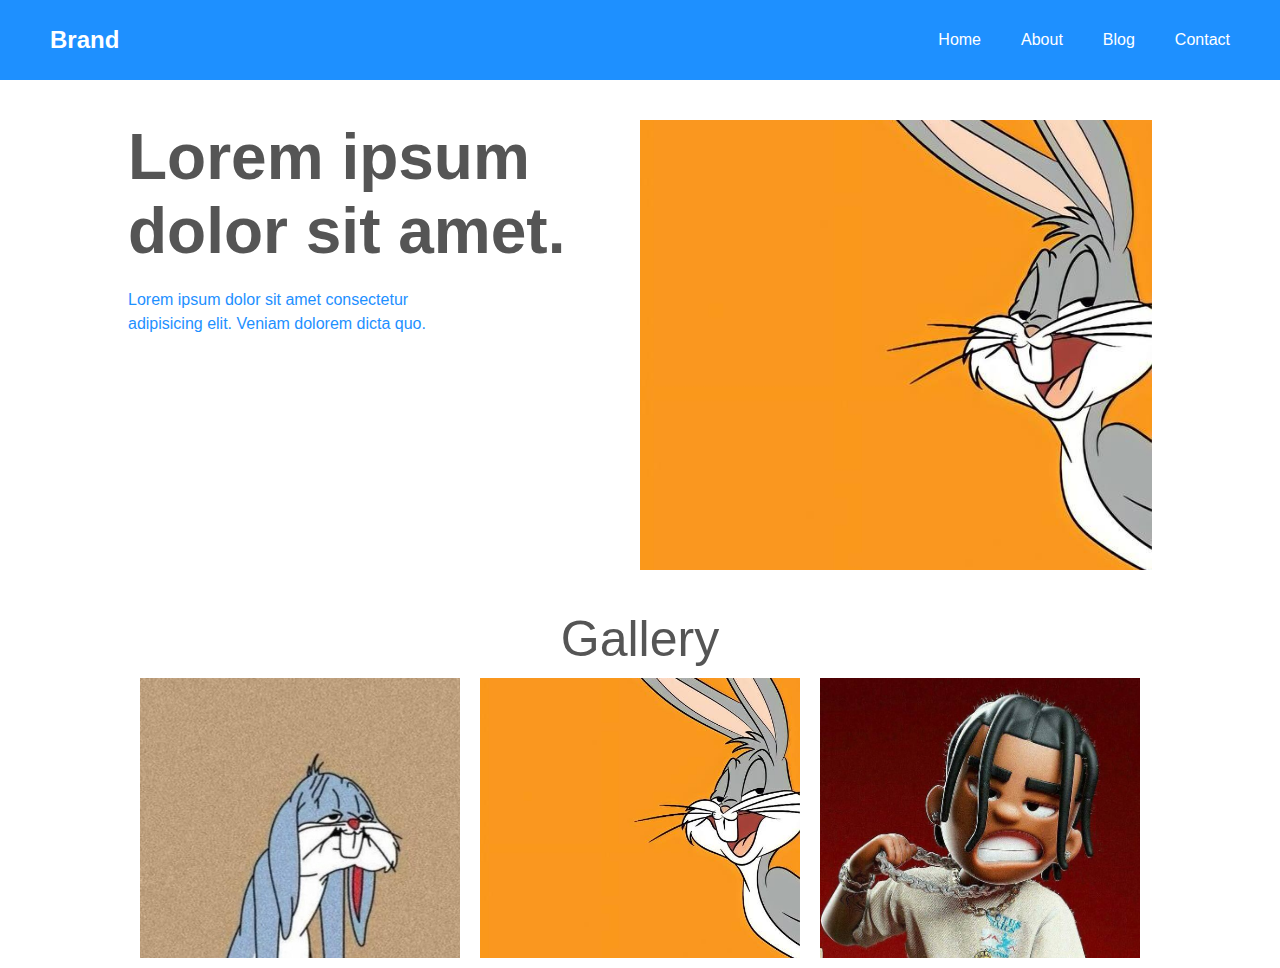
==== index.html @ b7fc4ada "media" ====
<!DOCTYPE html>
<html lang="en">
<head>
    <meta charset="UTF-8">
    <meta http-equiv="X-UA-Compatible" content="IE=edge">
    <meta name="viewport" content="width=device-width, initial-scale=1.0">
    <link rel="stylesheet" href="style.css">
    <title>Document</title>
</head>
<body>
    <nav>
        <h2 class="logo">Brand</h2>
        <ul class="nav_collection">
            <li class="nav_item"> <a href="">Home</a></li>
            <li class="nav_item"> <a href="">About</a></li>
            <li class="nav_item"> <a href="">Blog</a></li>
            <li class="nav_item"> <a href="">Contact</a></li>
        </ul>
    </nav>

    <div class="banner">
        <div class="banner_text">
            <h1>Lorem ipsum dolor sit amet.</h1>
            <p>Lorem ipsum dolor sit amet consectetur adipisicing elit. Veniam dolorem dicta quo.
            </p>
        </div>
        <div class="banner_image"></div>
    </div>

    <h1 class="gallery">Gallery</h1>

    <div class="Gallery_con">
        <div class="card">
            <img src="./quyon 2.jpg" alt="">
        </div>
        <div class="card">
            <img src="./qyn.jpg" alt="">
        </div>
        <div class="card">
            <img src="./photo_2022-04-15_22-51-33.jpg" alt="">
        </div>
    </div>
</body>
</html>
---- style.css ----
*{
    margin: 0;
    padding: 0;
    box-sizing: border-box;
    font-family: sans-serif;
}

/*

Global CSS

 */

 li{
     list-style: none;
 }
 a{
     text-decoration: none;
     color: inherit;
 }


 /*
 
    Main CSS

  */

  nav{
      width: 100%;
      height: 80px;
      background-color: dodgerblue;
      padding: 0 50px;
      display: flex;
      align-items: center;
      justify-content: space-between;
      color: white;
  }

  .nav_collection{
      display: flex;
  }
  .nav_item{
      margin-left: 40px;
  }

  .banner{
      width: 80%;
      margin: 40px auto;
      display: flex;
      flex-wrap: wrap;
  }
  .banner_text{
      width: 50%;

  }
.banner_text h1{
    font-size: 64px;
    color: #555;
}
.banner_text p{
    margin-top: 20px;
    width: 70%;
    line-height: 1.5;
    color: dodgerblue;
}

  .banner_image{
      width: 50%;
      height: 450px;
      background: url(./qyn.jpg) no-repeat center/cover;

  }
  .gallery{
      text-align: center;
      font-size: 50px;
      font-weight: 300;
      color: #555;
  }

  .Gallery_con{
      width: 80%;
      margin: auto;
      display: flex;
      flex-wrap: wrap;
      justify-content: center;
  }
  .card{
      width: 320px;
      height: 280px;
      margin: 10px;
  }
  .card img{
      width: 100%;
      height: 100%;
      object-fit: cover;
  }









/* Planshet media */
@media screen and (max-width:990px) {
    .banner_text h1{
        font-size: 44px;
    }
}





  /*
    Mobile media  
   */
   @media screen and (max-width:600px) {
       nav{
           padding: 0 20px;
       }

       .nav_collection{
           display: none;
       }
       .banner_text h1{
           font-size: 30px;
       }
       .banner{
           width: 94%;
       }
       .banner_text{
           width: 100%;
       }
       .banner_image{
           width: 100%;
           height: 350px;
           margin-top: 20px;
       }
       .gallery{
           font-size: 32px;
       }
       .Gallery_con{
           width: 94%;
       }
   }
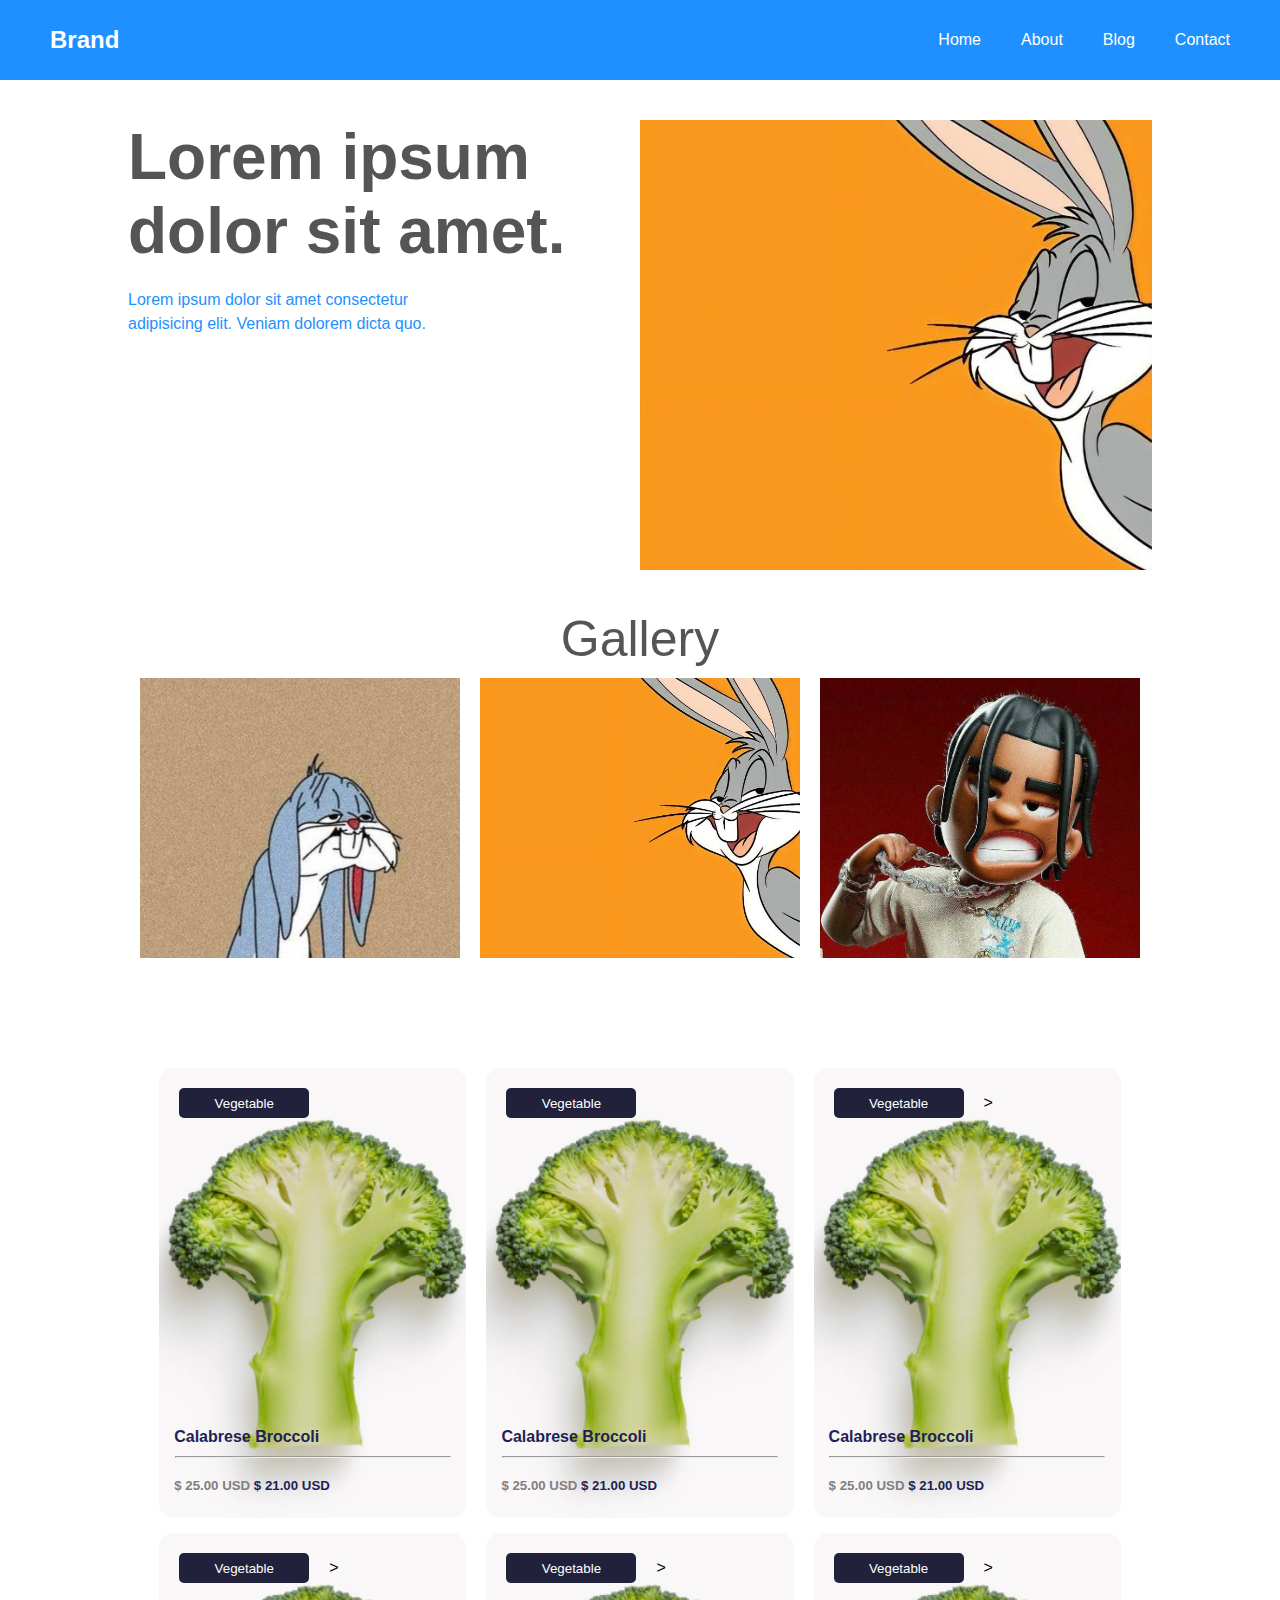
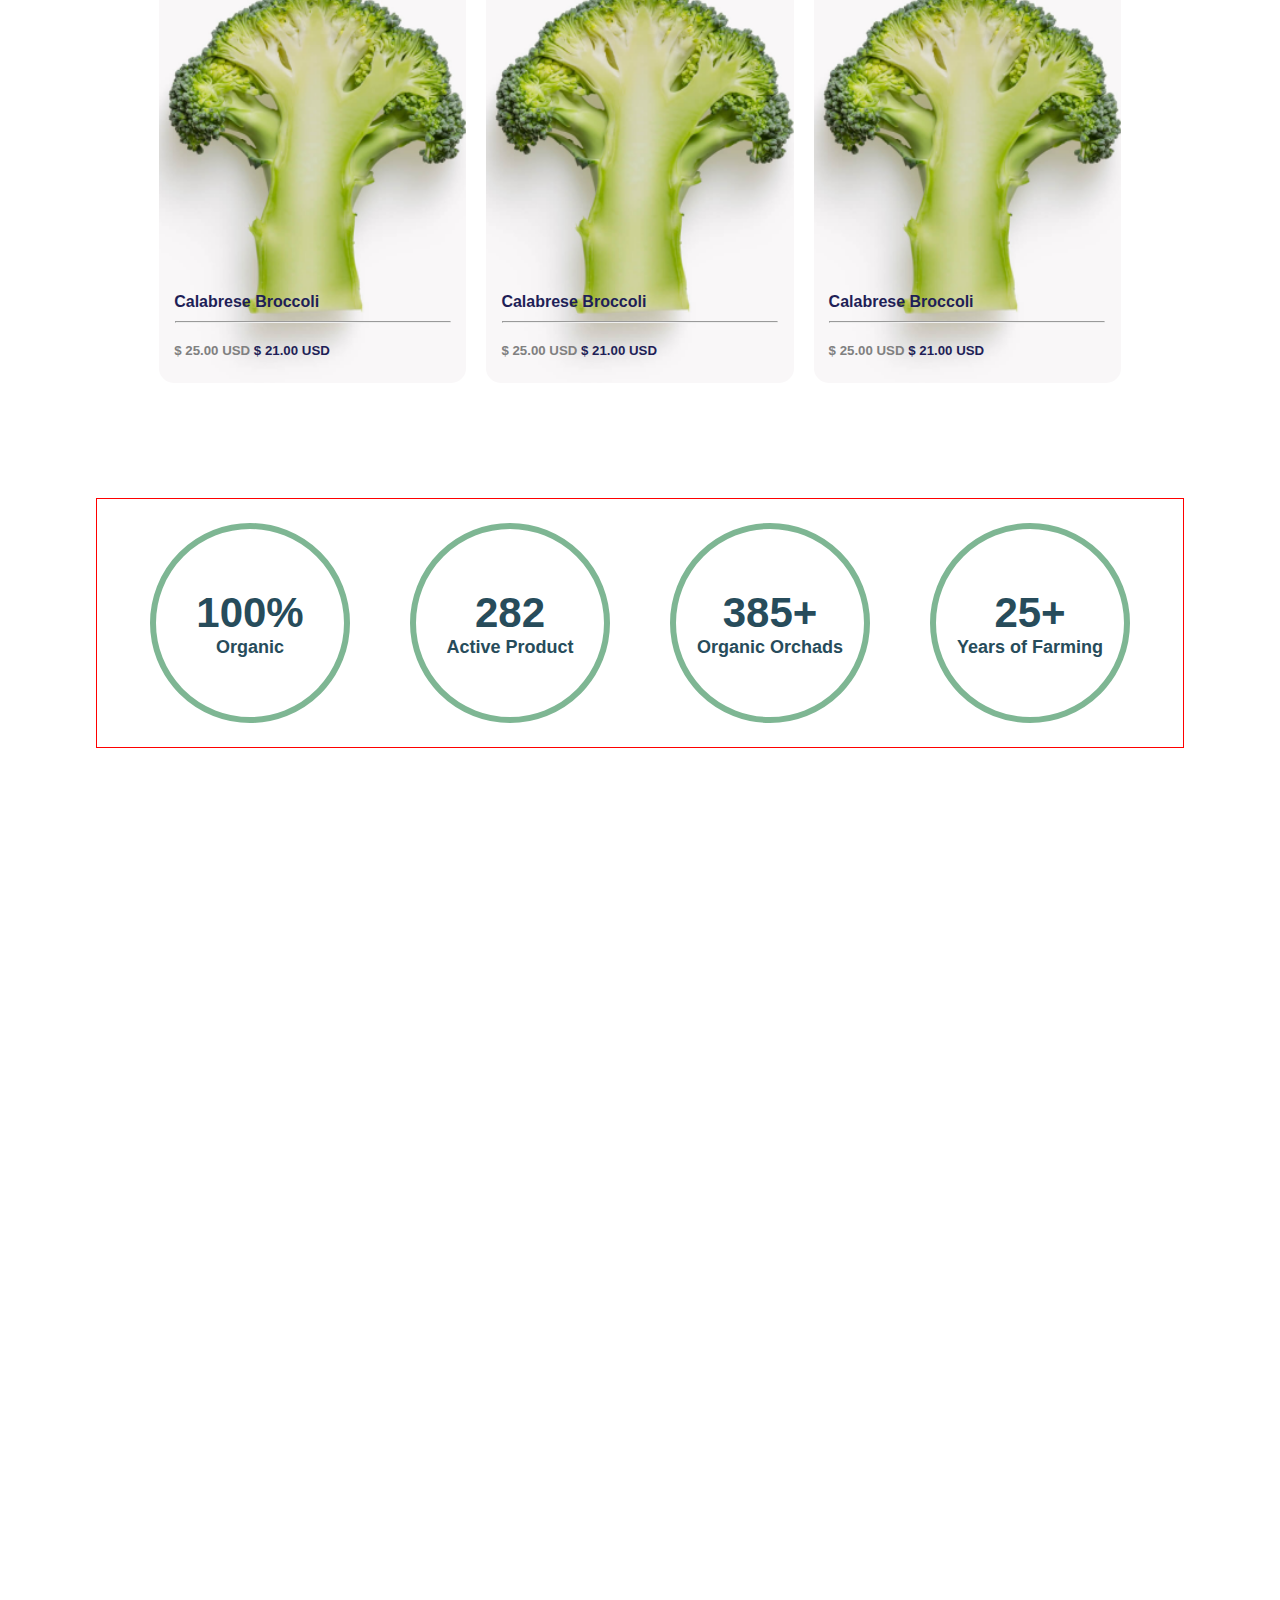
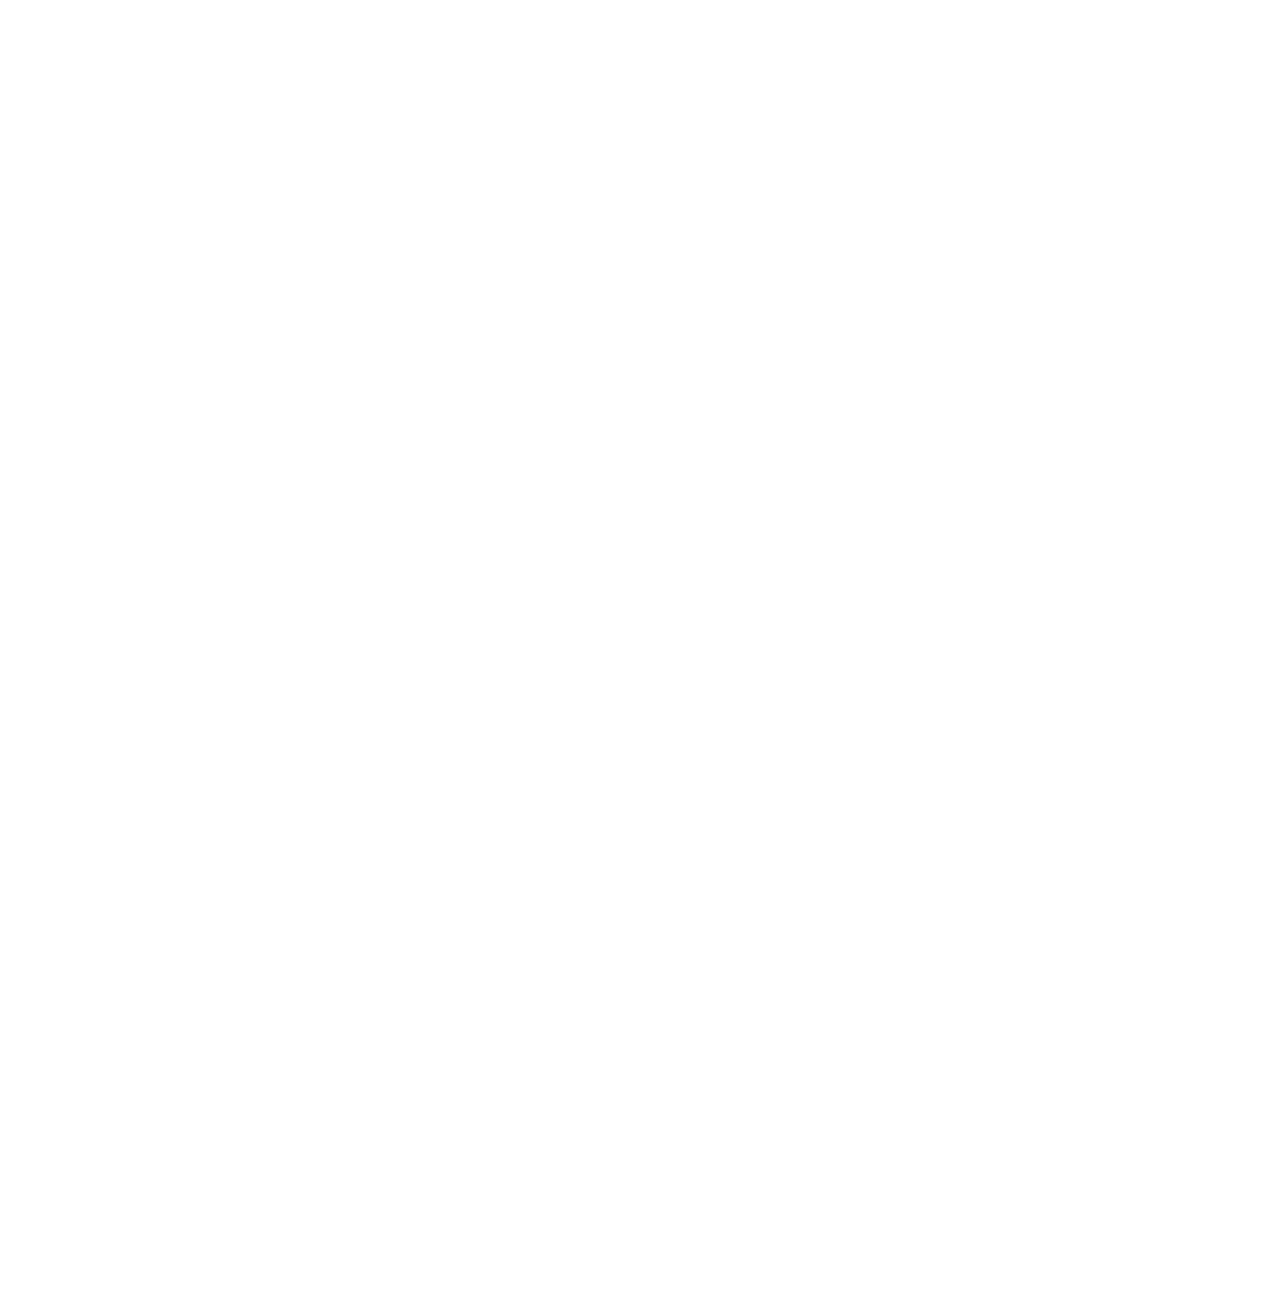
==== commit e635308b: "nowcss" ====
--- a/index.html
+++ b/index.html
@@ -40,5 +40,78 @@
             <img src="./photo_2022-04-15_22-51-33.jpg" alt="">
         </div>
     </div>
+
+    <div class="foto_div">
+        <div class="foto_con">
+            <button>Vegetable</button>
+            <div class="foto_text">
+                <h4>Calabrese Broccoli</h4>
+                <hr>
+                <h5>$ 25.00 USD <span>$ 21.00 USD</span></h5>
+
+            </div>
+        </div>
+        <div class="foto_con">
+            <button>Vegetable</button>
+            <div class="foto_text">
+                <h4>Calabrese Broccoli</h4>
+                <hr>
+                <h5>$ 25.00 USD <span>$ 21.00 USD</span></h5>
+
+            </div>
+        </div>
+        <div class="foto_con">
+            <button>Vegetable</button>>
+            <div class="foto_text">
+                <h4>Calabrese Broccoli</h4>
+                <hr>
+                <h5>$ 25.00 USD <span>$ 21.00 USD</span></h5>
+
+            </div>
+        </div>
+        <div class="foto_con">
+            <button>Vegetable</button>>
+            <div class="foto_text">
+                <h4>Calabrese Broccoli</h4>
+                <hr>
+                <h5>$ 25.00 USD <span>$ 21.00 USD</span></h5>
+
+            </div>
+        </div>
+        <div class="foto_con">
+            <button>Vegetable</button>>
+            <div class="foto_text">
+                <h4>Calabrese Broccoli</h4>
+                <hr>
+                <h5>$ 25.00 USD <span>$ 21.00 USD</span></h5>
+
+            </div>
+        </div>
+        <div class="foto_con">
+            <button>Vegetable</button>>
+            <div class="foto_text">
+                <h4>Calabrese Broccoli</h4>
+                <hr>
+                <h5>$ 25.00 USD <span>$ 21.00 USD</span></h5>
+
+            </div>
+        </div>
+    </div>
+    
+
+    <div class="border_div">
+        <div class="borderradius_div">
+            <h1>100% <br> <p>Organic</p></h1>
+        </div>
+        <div class="borderradius_div">
+            <h1>282 <br> <p>Active Product</p></h1>
+        </div>
+        <div class="borderradius_div">
+            <h1>385+ <br> <p>Organic Orchads</p></h1>
+        </div>
+        <div class="borderradius_div">
+            <h1>25+ <br> <p>Years of Farming</p></h1>
+        </div>
+    </div>
 </body>
 </html>--- a/style.css
+++ b/style.css
@@ -3,6 +3,9 @@
     padding: 0;
     box-sizing: border-box;
     font-family: sans-serif;
+}
+body{
+    height: 500vh;
 }
 
 /*
@@ -84,6 +87,7 @@
       display: flex;
       flex-wrap: wrap;
       justify-content: center;
+      margin-bottom: 100px;
   }
   .card{
       width: 320px;
@@ -96,6 +100,99 @@
       object-fit: cover;
   }
 
+  .foto_div{
+      width: 80%;
+      height: 930px;
+      margin: auto;
+      display: flex;
+      justify-content: center;
+      flex-wrap: wrap;
+      margin-bottom: 100px;
+  }
+  .foto_con{
+      width: 30%;
+      height: 450px;
+      background-color: wheat;
+      border-radius: 15px;
+      background: url(./IMAGE\ \(28\).png) no-repeat center/cover;
+      margin: 0px 10px;
+
+  }
+  .foto_con button{
+      width: 130px;
+      height: 30px;
+      background-color: rgb(33, 33, 60);
+      border-radius: 5px;
+      color: white;
+      border: none;
+      outline: none;
+        margin: 20px;
+  }
+  .foto_text{
+      width: 100%;
+      height: 100px;
+      margin-top: 280px;
+      border-radius: 0 0 15px 15px;
+  }
+  .foto_text h4{
+     padding: 10px 15px;
+     color: rgb(31, 31, 87);
+  }
+.foto_text hr{
+    width: 90%;
+    margin: auto;
+    background-color: rgb(31, 31, 87);
+    height: 2px;
+}
+.foto_text h5{
+    padding: 20px 15px;
+    color: gray;
+
+}
+.foto_text h5 span{
+    color: rgb(31, 31, 87);
+}
+
+.border_div{
+    width: 85%;
+    height: 250px;
+    border: 1px solid red;
+    margin: auto;
+    display: flex;
+    align-items: center;
+    justify-content: center;
+}
+.borderradius_div{
+    width: 200px;
+    height: 200px;
+    border: 1px solid rgb(74, 179, 77);
+    border-radius: 50%;
+    border: 6px solid #7EB693;
+    display: flex;
+    align-items: center;
+    justify-content: center;
+    margin: 0 30px;
+}
+.borderradius_div h1{
+    text-align: center;
+    font-size: 42px;
+    color: #274C5B;
+
+}
+.borderradius_div h1 p{
+    font-size: 18px;
+    color: #274C5B;
+}
+
+
+
+
+
+
+
+
+
+
 
 
 
@@ -108,6 +205,9 @@
 @media screen and (max-width:990px) {
     .banner_text h1{
         font-size: 44px;
+    }
+    .foto_div{
+        width: 900px;
     }
 }
 
@@ -146,4 +246,13 @@
        .Gallery_con{
            width: 94%;
        }
+       .foto_div{
+           width: 500px;
+           
+       }
+       .foto_con{
+           width: 25%;
+           height: 300px;
+           margin: 30px 10px;
+       }
    }